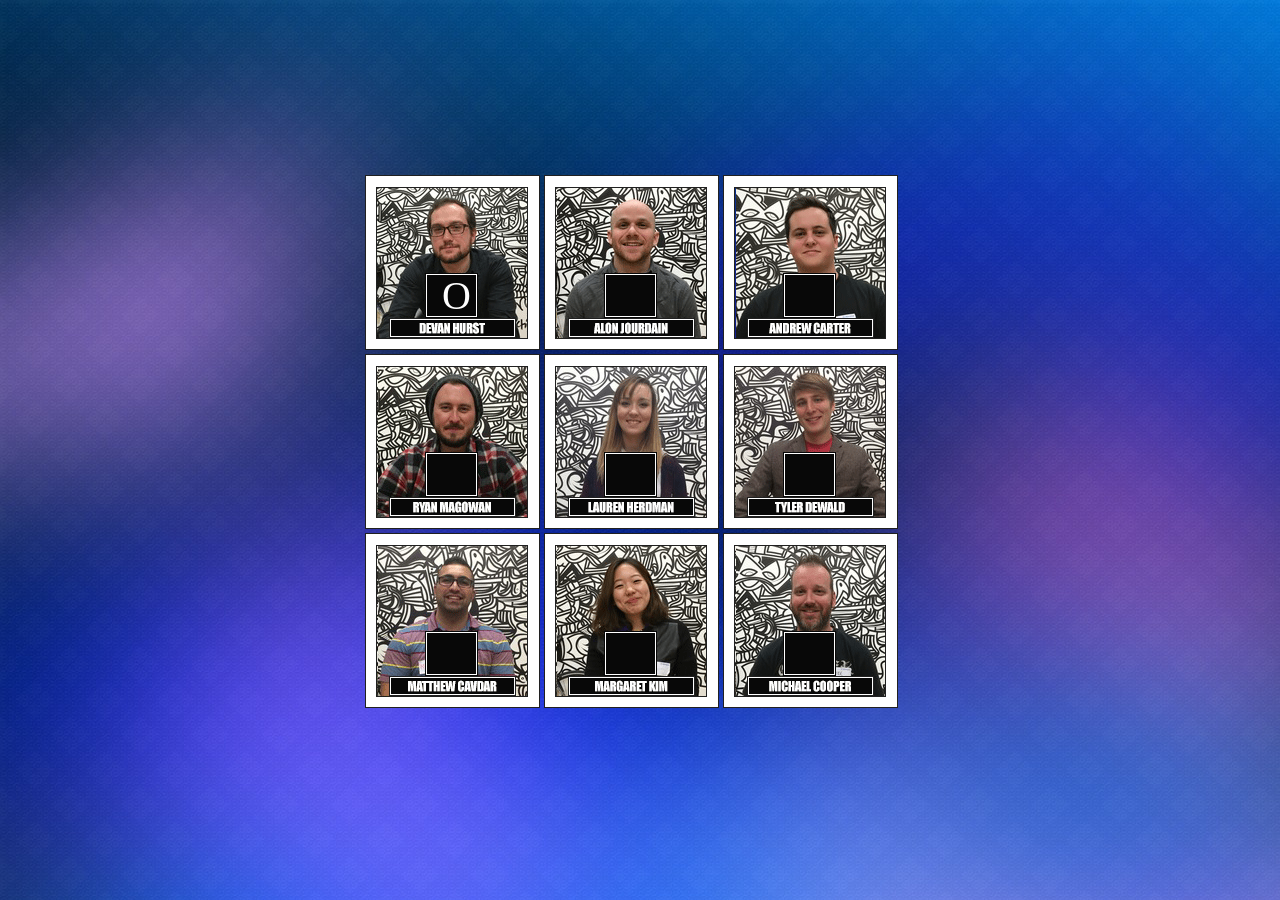
==== bitmakersquares.html @ 02df4455 "HTML/CSS layout and starter jquery." ====
<html>
    <head>
        <title>Bitmaker Squares</title>
        <link rel="stylesheet" type="text/css" href="styles.css">
        <script src="http://ajax.googleapis.com/ajax/libs/jquery/1.10.2/jquery.min.js"></script>
        <script src="script.js"></script>
        <meta charset="UTF-8">
    </head>

    <body>
        <div class="row">
            <img id="1" class="box" src="images/default/andrew.png" alt="">
            <img id="2" class="box" src="images/default/alon.png" alt="">
            <img id="3" class="box" src="images/default/lauren.png" alt="">
            <p id="text1" class="text">O</p>
            <p id="text2" class="text">  </p>
            <p id="text3" class="text">  </p>
        </div>
        <div class="row">
            <img id="4" class="box" src="images/default/hershel.png" alt="">
            <img id="5" class="box" src="images/default/james.png" alt="">
            <img id="6" class="box" src="images/default/steph.png" alt="">
            <p id="text4" class="text">  </p>
            <p id="text5" class="text">  </p>
            <p id="text6" class="text">  </p>
        </div>
        <div class="row">
            <img id="7" class="box" src="images/default/margaret.png" alt="">
            <img id="8" class="box" src="images/default/avi.png" alt="">
            <img id="9" class="box" src="images/default/zain.png" alt="">
            <p id="text7" class="text">  </p>
            <p id="text8" class="text">  </p>
            <p id="text9" class="text">  </p>
        </div>
    </body>
</html>
<!--
<script>
    var students = ["alon", "andrew", "avi", "carlos", "colin", "dan", "devan", "hershel", "james", "jeff", "jong", "jonk", "jordan", "lauren", "margaret", "matt", "mike", "patrick", "rex", "rob", "ryan", "scott", "steph", "tyler", "zain"];
    var players = ["devan", "alon", "andrew", "ryan", "lauren", "tyler", "matt", "margaret", "mike"];

    document.getElementById("1").src = "images/default/" + players[0] + ".png";
    document.getElementById("2").src = "images/default/" + players[1] + ".png";
    document.getElementById("3").src = "images/default/" + players[2] + ".png";
    document.getElementById("4").src = "images/default/" + players[3] + ".png";
    document.getElementById("5").src = "images/default/" + players[4] + ".png";
    document.getElementById("6").src = "images/default/" + players[5] + ".png";
    document.getElementById("7").src = "images/default/" + players[6] + ".png";
    document.getElementById("8").src = "images/default/" + players[7] + ".png";
    document.getElementById("9").src = "images/default/" + players[8] + ".png";

    var texts = document.getElementsByClassName("text");

    $( ".box").click(function() {
        texts[0].innerHTML = "X";
    });
</script> -->
---- styles.css ----
.row{
    display: inline-block;
}

body{
    width: 550px;
    height: 550px;

    position: absolute;
    top:0;
    bottom: 0;
    left: 0;
    right: 0;

    margin: auto;
    background-image: url("images/background.jpg");
}

p{
    font-size:30pt;
    font-family:"Impact";
    color: white;
    position: absolute;
}

img.background{
    position: absolute;
}

#text1{
    top: 57px;
    left: 77px;
}

#text2{
    top: 57px;
    left: 256px;
}

#text3{
    top: 57px;
    left: 437px;
}

#text4{
    top: 236px;
    left:77px;
}

#text5{
    top: 236px;
    left: 256px;
}

#text6{
    top: 236px;
    left: 437px;
}

#text7{
    top: 415px;
    left: 77px;
}

#text8{
    top: 415px;
    left: 256px;
}

#text9{
    top: 415px;
    left: 437px;
}
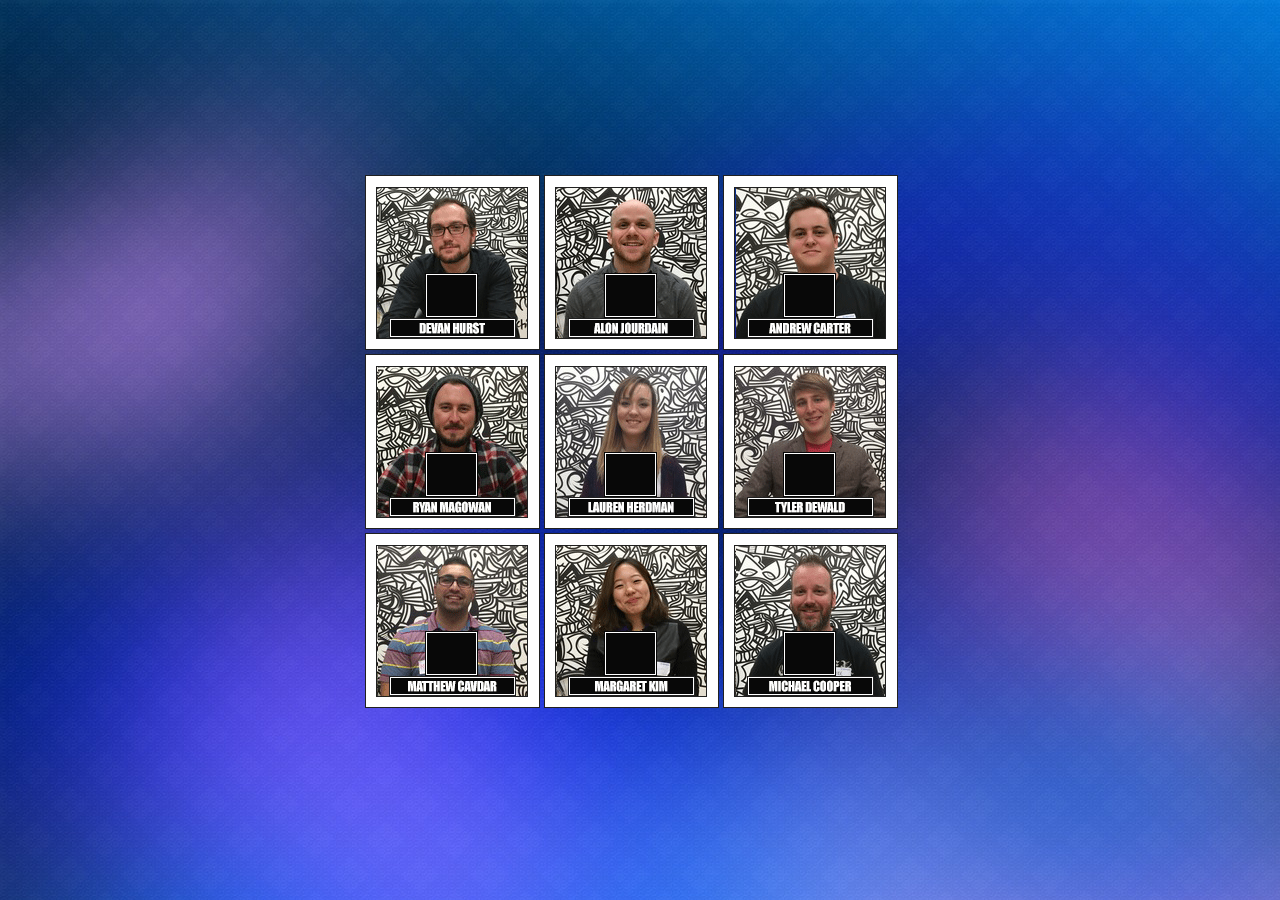
==== commit 13bf655b: "Non overlapping clicks." ====
--- a/bitmakersquares.html
+++ b/bitmakersquares.html
@@ -12,25 +12,25 @@
             <img id="1" class="box" src="images/default/andrew.png" alt="">
             <img id="2" class="box" src="images/default/alon.png" alt="">
             <img id="3" class="box" src="images/default/lauren.png" alt="">
-            <p id="text1" class="text">O</p>
-            <p id="text2" class="text">  </p>
-            <p id="text3" class="text">  </p>
+            <p id="text1" class="text"></p>
+            <p id="text2" class="text"></p>
+            <p id="text3" class="text"></p>
         </div>
         <div class="row">
             <img id="4" class="box" src="images/default/hershel.png" alt="">
             <img id="5" class="box" src="images/default/james.png" alt="">
             <img id="6" class="box" src="images/default/steph.png" alt="">
-            <p id="text4" class="text">  </p>
-            <p id="text5" class="text">  </p>
-            <p id="text6" class="text">  </p>
+            <p id="text4" class="text"></p>
+            <p id="text5" class="text"></p>
+            <p id="text6" class="text"></p>
         </div>
         <div class="row">
             <img id="7" class="box" src="images/default/margaret.png" alt="">
             <img id="8" class="box" src="images/default/avi.png" alt="">
             <img id="9" class="box" src="images/default/zain.png" alt="">
-            <p id="text7" class="text">  </p>
-            <p id="text8" class="text">  </p>
-            <p id="text9" class="text">  </p>
+            <p id="text7" class="text"></p>
+            <p id="text8" class="text"></p>
+            <p id="text9" class="text"></p>
         </div>
     </body>
 </html>
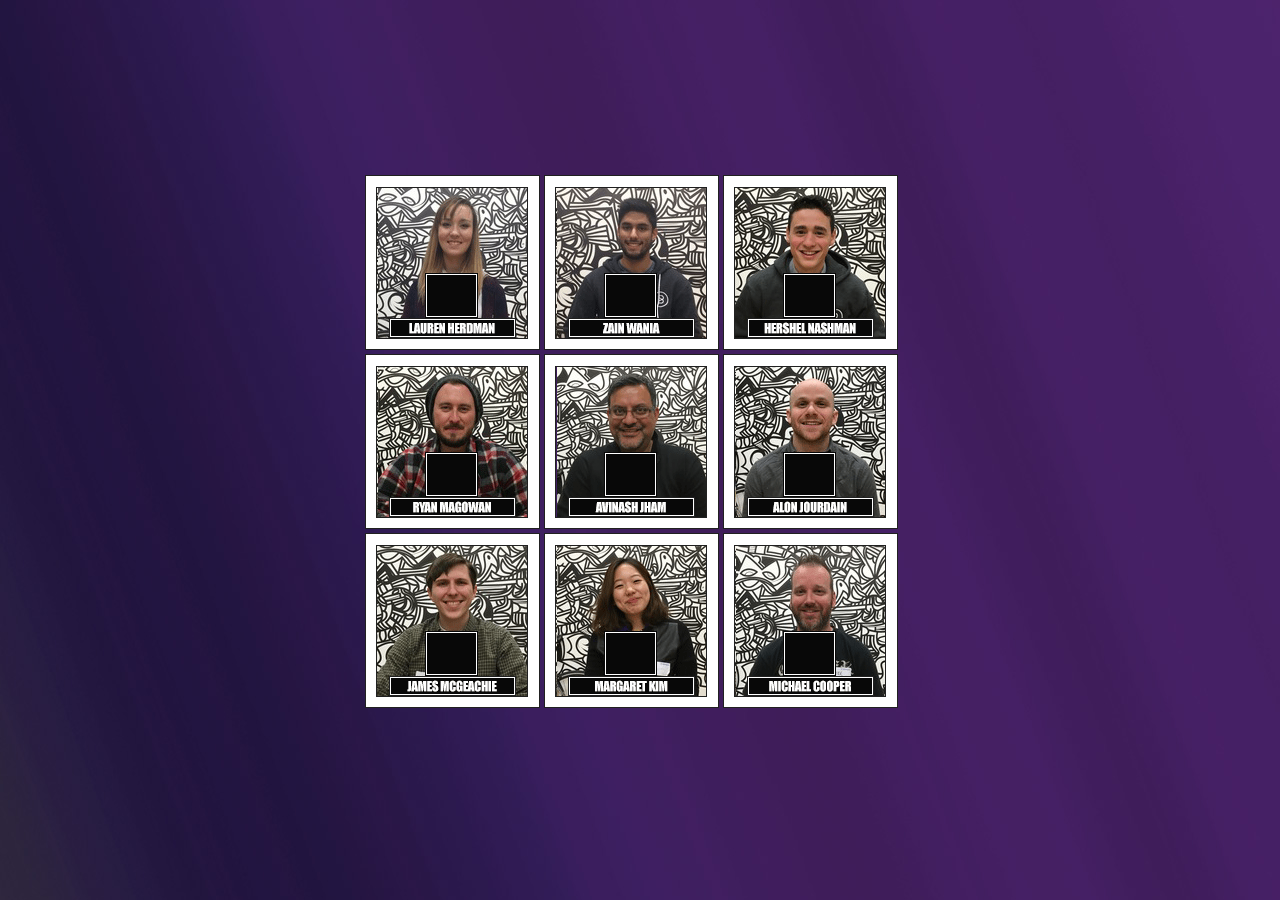
==== commit 0210c328: "Bug fixes; can't select a second square while waiting for X and O." ====
--- a/bitmakersquares.html
+++ b/bitmakersquares.html
@@ -5,6 +5,7 @@
         <script src="http://ajax.googleapis.com/ajax/libs/jquery/1.10.2/jquery.min.js"></script>
         <script src="script.js"></script>
         <meta charset="UTF-8">
+        <link rel="shortcut icon" type="image/ico" href="favicon.ico" />
     </head>
 
     <body>
@@ -34,24 +35,3 @@
         </div>
     </body>
 </html>
-<!--
-<script>
-    var students = ["alon", "andrew", "avi", "carlos", "colin", "dan", "devan", "hershel", "james", "jeff", "jong", "jonk", "jordan", "lauren", "margaret", "matt", "mike", "patrick", "rex", "rob", "ryan", "scott", "steph", "tyler", "zain"];
-    var players = ["devan", "alon", "andrew", "ryan", "lauren", "tyler", "matt", "margaret", "mike"];
-
-    document.getElementById("1").src = "images/default/" + players[0] + ".png";
-    document.getElementById("2").src = "images/default/" + players[1] + ".png";
-    document.getElementById("3").src = "images/default/" + players[2] + ".png";
-    document.getElementById("4").src = "images/default/" + players[3] + ".png";
-    document.getElementById("5").src = "images/default/" + players[4] + ".png";
-    document.getElementById("6").src = "images/default/" + players[5] + ".png";
-    document.getElementById("7").src = "images/default/" + players[6] + ".png";
-    document.getElementById("8").src = "images/default/" + players[7] + ".png";
-    document.getElementById("9").src = "images/default/" + players[8] + ".png";
-
-    var texts = document.getElementsByClassName("text");
-
-    $( ".box").click(function() {
-        texts[0].innerHTML = "X";
-    });
-</script> -->
